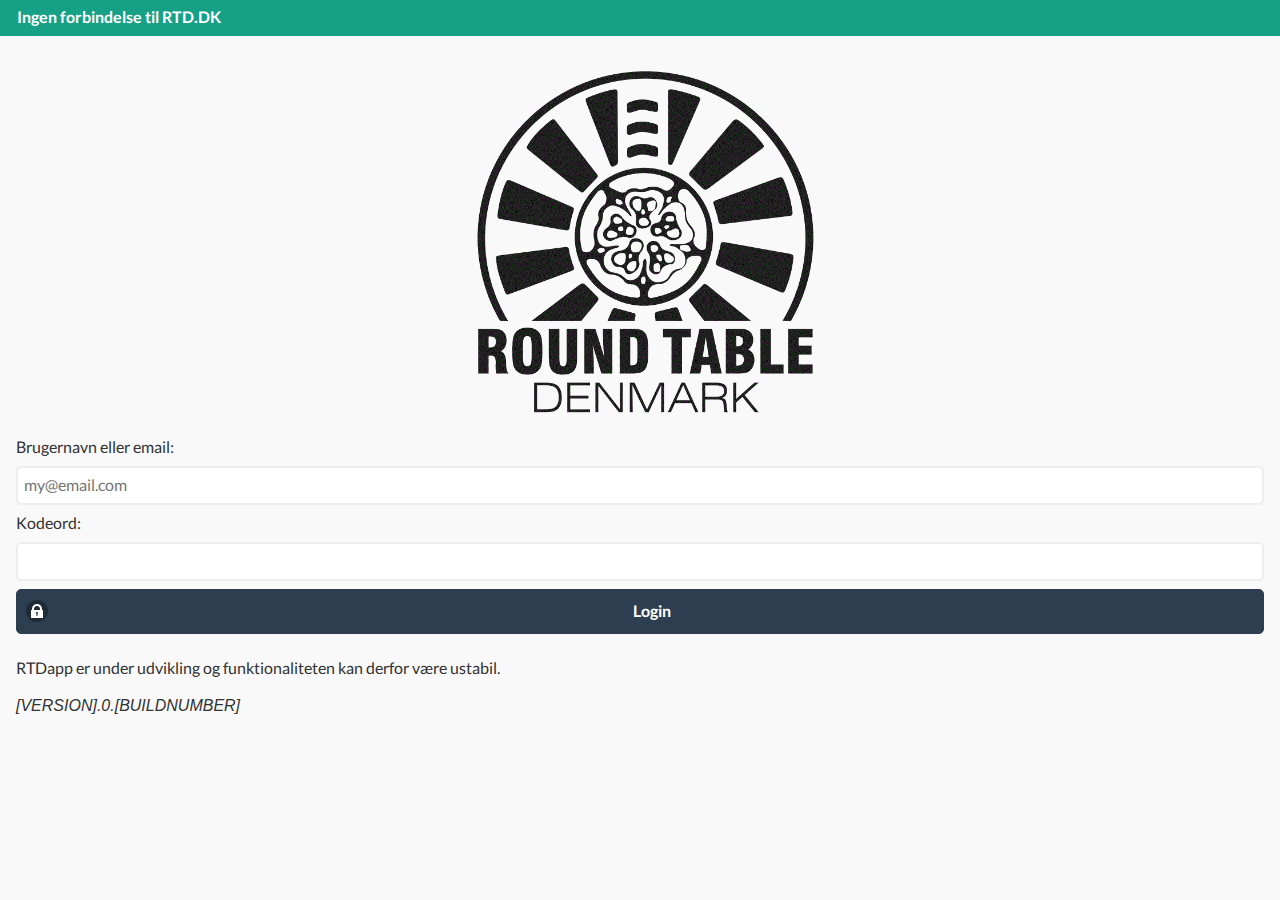
==== index.template.html @ 6c41eb3f "rtd app init" ====
﻿<!DOCTYPE html>
<html>
<head>
<meta name="viewport" content="initial-scale=1.0, maximum-scale=1.0" />

<script type="text/javascript" src="phonegap.js"></script>
 
<script type="text/javascript" src="scripts/jquery.min.js"></script>
<script type="text/javascript" src="scripts/jquery-ui.min.js"></script>
<script type="text/javascript" src="scripts/md5.js"></script>
<script type="text/javascript" src="scripts/jquery.mobile-1.4.5.min.js"></script>
<script type="text/javascript" src="scripts/jquery.soap.js"></script>
<link type="text/css" rel="stylesheet" href="css/flatui/jquery.mobile.flatui.css" />
<link type="text/css" rel="stylesheet" href="css/rtd.css" />
</head>
<body>
  
<title>Round Table Denmark</title>
  
<div data-role="page" id="login-page">
	<div data-role="content" id="login-page-content">
		<div align="center"><img src="img/icon-rtd.gif"  class="logo"  /></div>
		<fieldset>
			<form onsubmit="do_login();return false;">
			<label for="login-username">Brugernavn eller email:</label>
			<input type="text" name="login-username" id="login-username" value="" placeholder="my@email.com" required  />
			<label for="login-password">Kodeord:</label>
			<input required type="password" name="login-password" id="login-password" value="" />
			<button type=submit data-icon="lock">Login</button>
		</fieldset>
		<p>RTDapp er under udvikling og funktionaliteten kan derfor være ustabil.</p>
		<i>[VERSION].0.[BUILDNUMBER]</i>
		</form>
	</div>
</div>
  
<div data-role="page" id="front-page">
	<div data-role="header" data-position="fixed">
		<a href="#" onclick="do_logoff()"  data-icon="delete">Log af</a>
		<h1>RTDapp</h1>
<!--		<a href="#console-output-page" data-icon="gear">Debug</a> -->
	</div>
	<div data-role="content" id="front-page-content">
		<div class="ui-grid-b" >
			<div class="ui-block-a"><a href="#" onclick="show_my_club()" data-theme="b" data-role="button"><img src="img/icon-club.png" width="100%" /><br>Klub</a></div>
			<div class="ui-block-b"><a href="#" onclick="show_search()" data-theme="b" data-role="button"><img src="img/icon-search.png" width="100%" /><br>Søg</a></div>
			<div class="ui-block-c"><a href="#" onclick="show_news()" data-theme="b" data-role="button"><img src="img/icon-news.png" width="100%" /><br>Aktuelt</a></div>
		</div>	
		<div class="ui-grid-b" >
			<div class="ui-block-a"><a href="#" onclick="show_mail()" data-theme="b" data-role="button"><img src="img/icon-msg.png" width="100%" /><br>Besked</a></div>
			<div class="ui-block-b"><a href="#" onclick="show_gps_page()" data-theme="b" data-role="button"><img src="img/icon-explore.png" width="100%" /><br>Radar</a></div>
			<div class="ui-block-b"><a href="#" onclick="show_favorites_page()" data-theme="b" data-role="button"><img src="img/icon-fav.png" width="100%" /><br>Favorit</a></div>
		</div>	
	</div>
</div>



<div data-role="page" id="console-output-page">
	<div data-role="header" data-position="fixed">
		<a  href="#front-page" data-icon="delete">Luk</a>
		<h1>Debug</h1>
	</div>
	<div data-role="content" id="console-output">
	</div>
</div>


<div data-role="page" id="favorites-page">
	<div data-role="header" data-position="fixed">
		<a  href="#" onclick="show_frontpage()" data-icon="delete">Luk</a>
		<h1 id="search-header">Favorit</h1>
		<a href=# onclick="do_empty_favorites()" data-icon="refresh">Nulstil</a>
	</div>
	<div data-role="content" id="favorites-page-content">
		<ul id="favorites-list" data-theme="d" data-role="listview" data-filter="false" data-inset="false"></ul>
	</div>
</div>


<div data-role="page" id="search-page">
	<div data-role="header" data-position="fixed">
		<a  href="#" onclick="show_frontpage()" data-icon="delete">Luk</a>
		<h1 id="search-header">Søgning</h1>
	</div>
	<div data-role="content" id="search-page-content">
		<form onsubmit="do_search(); return false;">
		<input type=search required id=search-page-term name=search-page-term placeholder="Søgeord ...">
		</form>
	</div>
</div>

<div data-role="page" id="mail-page">
	<div data-role="header" data-position="fixed">
		<a  href="#" onclick="show_frontpage()" data-icon="delete">Luk</a>
		<h1>Ulæste</h1>
		<a  href="#" onclick="show_mail()" data-icon="refresh">Opdater</a>
	</div>
	<div data-role="content" id="show-mail-content">
		<ul id="mail-list" data-theme="d" data-role="listview" data-filter="true" data-inset="false"></ul>
	</div>
	<div data-role="footer" data-position="fixed" class="ui-bar"> 
		<a  href="#mail-page-read" data-transition="slide" data-icon="arrow-r">Arkiv</a>
	</div>
</div>

<div data-role="page" id="mail-page-read">
	<div data-role="header" data-position="fixed">
		<h1>Læste</h1>
	</div>
	<div data-role="content">
		<ul id="mail-list-read" data-theme="d" data-role="listview" data-filter="true" data-inset="false"></ul>
	</div>
	<div data-role="footer" data-position="fixed" class="ui-bar"> 
		<a  href="#mail-page" data-transition="slide" data-direction="reverse" data-icon="arrow-l">Ulæste</a>
	</div>
</div>


<div data-role="page" id="reply-mail-page">
	<div data-role="header" data-position="fixed">
		<a  href="#"data-rel="back" data-icon="back">Fortryd</a>
		<h1>Besked</h1>
	</div>
	<div data-role="content" id="single-mail-content">
		<ul id="reply-mail-receiver" data-theme="d" data-role="listview" data-filter="false" data-inset="false"></ul>
		<h1 id="reply-mail-title"></h1>
		<input type=hidden id="reply-mail-receiver-uid" value=0 />
		<textarea id="reply-mail-content" placeholder="Indtast besked ..."></textarea>
	</div>
	<div data-role="footer" data-position="fixed">
		<a href=# data-role=button onclick=do_send_reply('#reply-mail-title','#reply-mail-content','#reply-mail-receiver-uid') data-icon=comment>Afsend</a>
	</div>
	</form>
</div>

<div data-role="page" id="single-mail-page">
	<div data-role="header" data-position="fixed">
		<a  href="#" data-rel="back" data-icon="delete">Luk</a>
		<h1>Besked</h1>
	</div>
	<div data-role="content" id="single-mail-content">
		<ul id="single-mail-sender" data-theme="d" data-role="listview" data-filter="false" data-inset="false"></ul>
		<h1 id="single-mail-title"></h1>
		<p id="single-mail-date"></p>
		<div id="single-mail-body"></div>
		<a href=# data-role="button" data-icon="action" id="single-mail-attachment"></a>
		<input type=hidden id="single-mail-index" value=0 />
	</div>
	<div data-role="footer" data-position="fixed">
		<a href=# data-role=button onclick=show_reply() data-icon=comment>Besvar</a>
	</div>
</div>


<div data-role="page" id="gps-page">
	<div data-role="header" data-position="fixed">
		<a  href="#" onclick="show_frontpage()" data-icon="delete">Luk</a>
		<h1 id="search-header">Online</h1>
		<a  href="#" onclick="show_gps_page()" data-icon="refresh">Opdater</a>
	</div>
	<div data-role="content" id="gps-page-content">
		<ul id="gps-page-online-list" data-theme="d" data-role="listview" data-filter="false" data-inset="false"></ul>
	</div>
	<div data-role="footer" data-position="fixed" class="ui-bar"> 
		<a  href="#gps-page-work" data-transition="slide" data-icon="arrow-r">Arbejde</a>
	</div>
</div>

<div data-role="page" id="gps-page-work">
	<div data-role="header" data-position="fixed">
		<a  href="#" onclick="show_frontpage()" data-icon="delete">Luk</a>
		<h1>Arbejde</h1>
		<a  href="#" onclick="show_gps_page()" data-icon="refresh">Opdater</a>
	</div>
	<div data-role="content">
		<ul id="gps-page-work-list" data-theme="d" data-role="listview" data-filter="false" data-inset="false"></ul>
	</div>
	<div data-role="footer" data-position="fixed" class="ui-bar"> 
		<a  href="#gps-page" data-transition="slide" data-direction="reverse" data-icon="arrow-l">Online</a>
		<a  href="#gps-page-home" data-transition="slide" data-icon="arrow-r">Bopæl</a>
	</div>
</div>

<div data-role="page" id="gps-page-home">
	<div data-role="header" data-position="fixed">
		<a  href="#" onclick="show_frontpage()" data-icon="delete">Luk</a>
		<h1>Bopæl</h1>
		<a  href="#" onclick="show_gps_page()" data-icon="refresh">Opdater</a>
	</div>
	<div data-role="content">
		<ul id="gps-page-home-list" data-theme="d" data-role="listview" data-filter="false" data-inset="false"></ul>
	</div>
	<div data-role="footer" data-position="fixed" class="ui-bar"> 
		<a  href="#gps-page-work" data-transition="slide" data-direction="reverse" data-icon="arrow-l">Arbejde</a>
		<a  href="#gps-page-meetings" data-transition="slide"  data-icon="arrow-r">Møder</a>
	</div>
</div>

<div data-role="page" id="gps-page-meetings">
	<div data-role="header" data-position="fixed">
		<a  href="#" onclick="show_frontpage()" data-icon="delete">Luk</a>
		<h1>Møder</h1>
		<a  href="#" onclick="show_gps_page()" data-icon="refresh">Opdater</a>
	</div>
	<div data-role="content">
		<ul id="gps-page-meeting-list" data-theme="d" data-role="listview" data-filter="false" data-inset="false"></ul>
	</div>
	<div data-role="footer" data-position="fixed" class="ui-bar"> 
		<a  href="#gps-page-home" data-transition="slide" data-direction="reverse" data-icon="arrow-l">Bopæl</a>
	</div>
</div>





<div data-role="page" id="search-page-members">
	<div data-role="header" data-position="fixed">
		<a  href="#" onclick="show_frontpage()" data-icon="delete">Luk</a>
		<h1 id="search-header">Søgning</h1>
	</div>
	<div data-role="content" id="search-page-content">
		<h2>Medlemmer (<span id=search-page-list-members-count>0</span>)</h2>
		<ul id="search-page-list-members" data-theme="d" data-role="listview" data-filter="true" data-inset="false"></ul>
	</div>
	<div data-role="footer" data-position="fixed" class="ui-bar"> 
		<a  href="#search-page" data-transition="slide" data-direction="reverse" data-icon="arrow-l">Søg igen</a>
		<a  href="#search-page-meetings" data-transition="slide" data-icon="arrow-r">Møder</a>
	</div>
</div>

<div data-role="page" id="search-page-meetings">
	<div data-role="header" data-position="fixed">
		<a  href="#" onclick="show_frontpage()" data-icon="delete">Luk</a>
		<h1 id="search-header">Søgning</h1>
	</div>
	<div data-role="content" id="search-page-content">
		<h2>Møder (<span id=search-page-list-meetings-count>0</span>)</h2>
		<ul id="search-page-list-meetings" data-theme="d" data-role="listview" data-filter="true" data-inset="false"></ul>
	</div>
	<div data-role="footer" data-position="fixed" class="ui-bar"> 
		<a  href="#search-page-members" data-transition="slide" data-direction="reverse" data-icon="arrow-l">Medlemmer</a>
		<a  href="#search-page-clubs" data-transition="slide" data-icon="arrow-r">Klubber</a>
	</div>
</div>

<div data-role="page" id="search-page-clubs">
	<div data-role="header" data-position="fixed">
		<a  href="#" onclick="show_frontpage()" data-icon="delete">Luk</a>
		<h1 id="search-header">Søgning</h1>
	</div>
	<div data-role="content" id="search-page-content">
		<h2>Klubber (<span id=search-page-list-clubs-count>0</span>)</h2>
		<ul id="search-page-list-clubs" data-theme="d" data-role="listview" data-filter="true" data-inset="false"></ul>
	</div>
	<div data-role="footer" data-position="fixed" class="ui-bar"> 
		<a  href="#search-page-meetings" data-transition="slide" data-direction="reverse" data-icon="arrow-l">Møder</a>
	</div>
</div>

<div data-role="page" id="meeting-description-page">
	<div data-role="header" data-position="fixed">
		<h1>Møde</h1>
	</div>
	<div data-role="content">
		<div id="meeting-page-description"></div>
		<h2>Pligter</h2>
		<ul id="meeting-page-duties" data-theme="d" data-role="listview" data-filter="false" data-inset="false"></ul>
	</div>
	<div data-role="footer" data-position="fixed" class="ui-bar"> 
		<a  href="#meeting-page" data-transition="slide" data-direction="reverse" data-icon="arrow-l">Deltagere</a>
		<a  href="#meeting-minutes-page" data-transition="slide" data-icon="arrow-r">Referat</a>
	</div>
</div>

<div data-role="page" id="meeting-minutes-page">
	<div data-role="header" data-position="fixed">
		<h1>Møde</h1>
	</div>
	<div data-role="content">
		<h2>Referat</h2>
		<div id="meeting-minutes-content"></div>
		<h2>3 minutter</h2>
		<div id="meeting-3min-content"></div>
		<h2>Breve</h2>
		<div id="meeting-letters-content"></div>
	</div>
	<div data-role="footer" data-position="fixed" class="ui-bar"> 
		<a  href="#meeting-description-page" data-transition="slide" data-direction="reverse" data-icon="arrow-l">Invitation</a>
	</div>
</div>

<div data-role="page" id="meeting-page">
	<div data-role="header" data-position="fixed">
		<a  onclick="show_frontpage()" data-icon="delete">Luk</a>
		<h1>Møde</h1>
		<a onclick="do_add_to_calendar()" data-icon="action">Gem</a>
	</div>
	<div data-role="content" id="meeting-page-content">
		<h1 id="meeting-page-title"></h1>
		<p id="meeting-page-location"></p>
		<p>Mødetid: <span id=meeting-page-start></span> - <span id=meeting-page-end></span></p>
		<p>Afstand til mødet: <span id=meeting-page-distance></span></p>
		
		
		<form onsubmit="do_decline_meeting(); return false;" data-theme=b id="meeting-page-decline">
				<h2>Foretag afbud</h2>
				<input type=hidden name=meeting-page-decline-cid id=meeting-page-decline-cid value=0>
				<input type=hidden name=meeting-page-decline-mid id=meeting-page-decline-mid value=0>
				<input type=text name=meeting-page-decline-comment required id=meeting-page-decline-comment placeholder="Kommentar"/>
				<input type=submit data-theme=a value="Gem afbud">
		</form>

		<form onsubmit="do_accept_meeting(); return false" data-theme=b id="meeting-page-accept">
				<h2>Tilmeld møde</h2>
				<input type=hidden name=meeting-page-accept-cid id=meeting-page-accept-cid value=0>
				<input type=hidden name=meeting-page-accept-mid id=meeting-page-accept-mid value=0>
				<input type=text name=meeting-page-accept-comment id=meeting-page-accept-comment placeholder="Kommentar"/>
				<input type=submit data-theme=a value="Gem tilmelding">
		</form>
		<h2>Deltagere</h2>
		<ul data-role="listview" data-theme="d" id="meeting-page-participants"></ul>
	</div>
	<div data-role="footer" data-position="fixed" class="ui-bar"> 
		<a  href="#meeting-description-page" data-transition="slide" data-icon="arrow-r">Invitation</a>
	</div>
</div>

<div data-role="page" id="user-page">
	<div data-role="header" data-position="fixed">
		<a  onclick="history.go(-1)" data-icon="delete">Luk</a>
		<h1>Medlem</h1>
		<a onclick="do_add_to_contacts()" data-icon="action">Gem</a>
	</div>
	<div data-role="content" id="user-page-content">
		<ul data-role="listview" data-theme="d" id="user-page-contact"></ul>
		<h1 id=user-page-name></h1>
		<div class="ui-grid-a">
			<div class="ui-block-a">
				<p id=user-page-job></p>
				<h2>Privat</h2>
				<p id=user-page-adr></p>
				<h2>Arbejde</h2>
				<p id=user-page-adr-company></p>
			</div>
			<div class="ui-block-b">
				<img src="" id=user-page-pic width=100% />
			</div>
		</div>
		<div class="ui-grid-b">
			<div class="ui-block-a">
				<h2>Født</h2>
				<p id=user-page-birth></p>
			</div>
			<div class="ui-block-b">
				<h2>Charter</h2>
				<p id=user-page-charter></p>
			</div>
			<div class="ui-block-c">
				<h2>Exit</h2>
				<p id=user-page-exit></p>
			</div>
		</div>
		
		<div id=user-page-profile></div>
		
		<div id=user-page-company-profile></div>

	</div>
	<div data-role="footer" data-position="fixed" class="ui-bar"> 
		<a  data-icon="star" onclick=do_add_favorite_current_user();>Favorit</a>
	</div>
</div>


<div data-role="page" id="club-members-page">
	<div data-role="header" data-position="fixed">
		<a  href="#" onclick="close_club_page();" data-icon="delete">Luk</a>
		<h1 id="club-members-page-header"></h1>
		<a  href="#" onclick="do_send_message_to_club();" id="club-page-message-to-club" data-icon="comment">Besked</a>
	</div>
	<div data-role="content" id="club-page-members-content">
		<img src="" width="100%" id="club-members-page-logo" />
		<div id="club-members-listing">
			<h2>Medlemmer</h2>
			<ul data-role="listview" data-theme="d" id="club-members-list"></ul>
		</div>
	</div>
	<div data-role="footer" data-position="fixed" class="ui-bar"> 
		<a  href="#club-page" data-transition="slide" data-direction="reverse" data-icon="arrow-l">Møder</a>
	</div>
</div> 


<div data-role="page" id="news-page">
	<div data-role="header" data-position="fixed">
		<a  href="#front-page" data-icon="delete">Luk</a>
		<h1>Aktuelt</h1>
	</div>
	<div  data-role="content" id="news-page-content">
		<h1>Område</h1>
		<select onchange="show_district(this.value);" data-theme="d">
			<option value="0">Hele landet</option>
			<option value="14">Distrikt 1 - Nordjylland</option>
			<option value="15">Distrikt 2 - Vestjylland</option>
			<option value="16">Distrikt 3 - Østjylland</option>
			<option value="17">Distrikt 4 - Syd- og Sønderjylland</option>
			<option value="18">Distrikt 5 - Trekantsområdet og Fyn</option>
			<option value="19">Distrikt 6 - Nordsjælland</option>
			<option value="20">Distrikt 7 - Sydsjælland og Lolland-Falster</option>
			<option value="21">Distrikt 8 - København, Bornholm og Grønland</option>
		</select>

		<h1>Møder</h1>
		<div data-role="collapsible-set" data-theme="d" data-inset=false id="news-page-meeting-list" data-content-theme="d"></div>
		
		<h1>Referater</h1>
		<div data-role="collapsible-set" data-theme="d" data-inset=false id="news-page-minutes-list" data-content-theme="d"></div>
		
	</div>
</div>


<div data-role="page" id="club-page">
	<div data-role="header" data-position="fixed"> 
		<a  href="#" onclick="close_club_page();" data-icon="delete">Luk</a>
		<h1 id="club-page-header"></h1>
		<a  href="#" onclick="do_send_message_to_club();" id="club-page-message-to-club" data-icon="comment">Besked</a>
	</div>
	<div  data-role="content" id="club-page-meetings-content">
		<img src="" width="100%" id="club-page-logo" />
		<div id="club-page-meetings">
			<h2>Møder</h2>
			<ul data-role="listview" data-theme="d" data-inset=false id="club-page-meetings-list"></ul>
		</div>
	</div>
	<div data-role="footer" data-position="fixed" class="ui-bar"> 
		<a  href="#club-members-page" data-transition="slide" data-icon="arrow-r">Medlemmer</a>
	</div>
</div>

<div data-role="page" id="information-page">
	<div data-role="header" data-position="fixed">
		<a data-rel="back"  data-icon="delete">Luk</a>
		<h1>Information</h1>
	</div>
	<div data-role="content" id="1information-page-content"></div>
</div>
</body> 
</html>

<script type="text/javascript" src="swipemanager.js"></script>
<script type="text/javascript" src="geolocation.js"></script>


<script type="text/javascript" src="rtd_is.js"></script>
<script type="text/javascript" src="rtd_do.js"></script>
<script type="text/javascript" src="rtd_show.js"></script>
<script type="text/javascript" src="rtd_terms.js"></script>
<script type="text/javascript" src="rtd.js"></script>

</html>
---- css/rtd.css ----
﻿img.logo { width: 33%; }

#front-page
 {
	background-image: url("../img/background.png");
	background-color: white;
 }
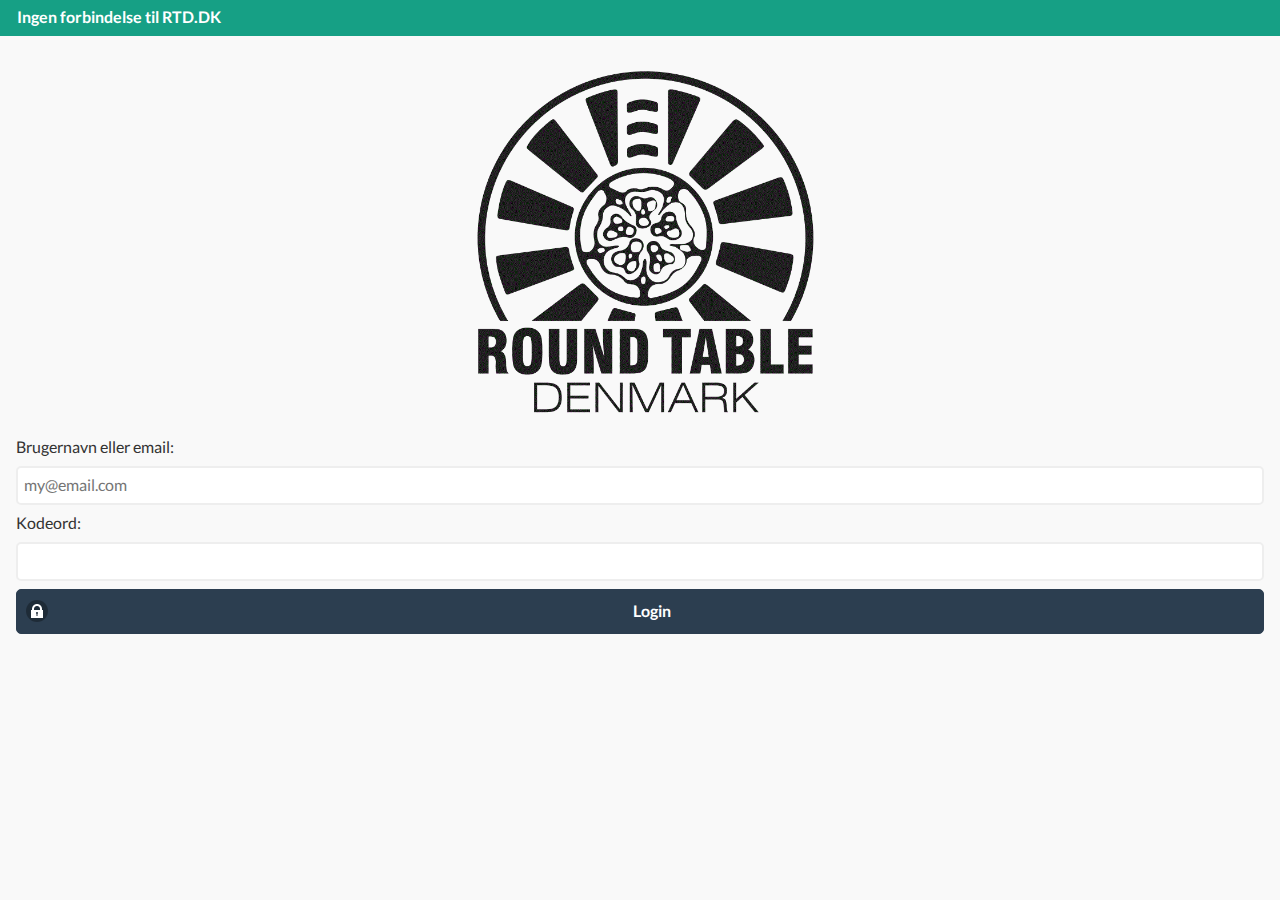
==== commit 4bdcce2d: "Preparing for public release" ====
--- a/index.template.html
+++ b/index.template.html
@@ -1,17 +1,40 @@
 ﻿<!DOCTYPE html>
 <html>
 <head>
-<meta name="viewport" content="initial-scale=1.0, maximum-scale=1.0" />
-
+<meta name="viewport" id="viewport"
+  content="width=device-width, height=device-height, initial-scale=1.0, maximum-scale=1.0,user-scalable=no" />
+
+ 
+ <!--- core scripts --->
 <script type="text/javascript" src="phonegap.js"></script>
- 
-<script type="text/javascript" src="scripts/jquery.min.js"></script>
-<script type="text/javascript" src="scripts/jquery-ui.min.js"></script>
-<script type="text/javascript" src="scripts/md5.js"></script>
-<script type="text/javascript" src="scripts/jquery.mobile-1.4.5.min.js"></script>
-<script type="text/javascript" src="scripts/jquery.soap.js"></script>
+<script type="text/javascript" src="jquery.min.js"></script>
+<script type="text/javascript" src="jquery-ui.min.js"></script>
+<script type="text/javascript" src="md5.js"></script>
+<script type="text/javascript" src="jquery.mobile-1.4.5.min.js"></script>
+<script type="text/javascript" src="jquery.soap.js"></script>
+
+<script type="text/javascript" src="https://maps.googleapis.com/maps/api/js"></script>
+
+
+<!--- database handler --->
+<script type="text/javascript" src="db.js"></script>
+
+
+<!--- style sheet theme --->
 <link type="text/css" rel="stylesheet" href="css/flatui/jquery.mobile.flatui.css" />
 <link type="text/css" rel="stylesheet" href="css/rtd.css" />
+
+
+<style>
+html, body {
+    height : 100%;
+}
+
+#map-page {
+    height : 100%;
+}
+</style>
+
 </head>
 <body>
   
@@ -28,40 +51,177 @@
 			<input required type="password" name="login-password" id="login-password" value="" />
 			<button type=submit data-icon="lock">Login</button>
 		</fieldset>
-		<p>RTDapp er under udvikling og funktionaliteten kan derfor være ustabil.</p>
-		<i>[VERSION].0.[BUILDNUMBER]</i>
 		</form>
 	</div>
 </div>
+
+<div data-role="page" id="front-page">
+	<div data-role="header" data-position="fixed">
+		<form onsubmit="return show_search_from_front_query();">
+			<input type=search placeholder="Hvad søger du?" id="front_search_input">
+		</form>
+	</div>
+	<div data-role="content">
+			
+		<ul id="front-event-list" data-theme="d" data-role="listview" data-filter="false" data-inset="false"><li>Henter data</li></ul>
+		<ul id="front-feed-list" data-theme="d" data-role="listview" data-filter="false" data-inset="false"></ul>
+	</div>
+	<div data-role="footer" data-position="fixed" class="ui-bar"> 
+		<a  href="#"  onclick="show_page('#menu-page')" data-icon="bars">Menu</a>
+	</div>
+</div>
+
+
   
-<div data-role="page" id="front-page">
-	<div data-role="header" data-position="fixed">
-		<a href="#" onclick="do_logoff()"  data-icon="delete">Log af</a>
-		<h1>RTDapp</h1>
-<!--		<a href="#console-output-page" data-icon="gear">Debug</a> -->
+<div data-role="page" id="menu-page">
+	<div data-role="header" data-position="fixed">
+		<div data-role="navbar" data-mini="true">
+			<ul>
+				<li><a  href="#" onclick="show_frontpage()" data-icon="delete">Luk</a></li>
+				<li><a  href="#settings-page" data-icon="gear">Indstil</a></li>
+				<li><a  href="#" onclick="do_logoff()" data-icon="delete">Log af</a></li>
+			</ul>
+		</div>
 	</div>
 	<div data-role="content" id="front-page-content">
 		<div class="ui-grid-b" >
 			<div class="ui-block-a"><a href="#" onclick="show_my_club()" data-theme="b" data-role="button"><img src="img/icon-club.png" width="100%" /><br>Klub</a></div>
 			<div class="ui-block-b"><a href="#" onclick="show_search()" data-theme="b" data-role="button"><img src="img/icon-search.png" width="100%" /><br>Søg</a></div>
-			<div class="ui-block-c"><a href="#" onclick="show_news()" data-theme="b" data-role="button"><img src="img/icon-news.png" width="100%" /><br>Aktuelt</a></div>
+			<div class="ui-block-c"><a href="#" onclick="show_news()" data-theme="b" data-role="button"><img src="img/icon-news.png" width="100%" /><br>Nu</a></div>
 		</div>	
 		<div class="ui-grid-b" >
-			<div class="ui-block-a"><a href="#" onclick="show_mail()" data-theme="b" data-role="button"><img src="img/icon-msg.png" width="100%" /><br>Besked</a></div>
+			<div class="ui-block-a"><a href="#" onclick="show_mail()" data-theme="b" data-role="button"><img src="img/icon-msg.png" width="100%" /><br>Mail</a></div>
 			<div class="ui-block-b"><a href="#" onclick="show_gps_page()" data-theme="b" data-role="button"><img src="img/icon-explore.png" width="100%" /><br>Radar</a></div>
-			<div class="ui-block-b"><a href="#" onclick="show_favorites_page()" data-theme="b" data-role="button"><img src="img/icon-fav.png" width="100%" /><br>Favorit</a></div>
+			<div class="ui-block-c"><a href="#" onclick="show_favorites_page()" data-theme="b" data-role="button"><img src="img/icon-fav.png" width="100%" /><br>Favorit</a></div>
 		</div>	
-	</div>
-</div>
-
-
-
-<div data-role="page" id="console-output-page">
+		<div class="ui-grid-b" >
+			<div class="ui-block-a"><a href="#"  onclick="show_club(442);" data-theme="b" data-role="button"><img src="img/icon-international.png" width="100%" /><br>RTI</a></div>
+			<div class="ui-block-b"><a href="#"  onclick="show_reports_page()" data-theme="b" data-role="button"><img src="img/icon-reports.png" width="100%" /><br>Data</a></div>
+			<div class="ui-block-c"><a href="#social-page"  data-theme="b" data-role="button"><img src="img/icon-social.png" width="100%" /><br>Social</a></div>
+
+		</div>	
+	</div>
+</div>
+
+
+<div data-role="page" id="map-page" style="height: 100%">
 	<div data-role="header" data-position="fixed">
 		<a  href="#front-page" data-icon="delete">Luk</a>
-		<h1>Debug</h1>
-	</div>
-	<div data-role="content" id="console-output">
+		<h1>Kort</h1>
+	</div>
+	<div data-role="content" id="google_map"  style="height: 100%">
+	</div>
+</div>
+
+
+<div data-role="page" id="social-page">
+	<div data-role="header" data-position="fixed">
+		<a  href="#front-page" data-icon="delete">Luk</a>
+		<h1>Social</h1>
+	</div>
+	<div data-role="content">
+		<div class="ui-grid-b" >
+			<div class="ui-block-a"><a href="#" onclick="do_open_social('facebook_open')" data-theme="b" data-role="button"><img src="img/icon-facebook.png" width="100%" /><br>Åben</a></div>
+			<div class="ui-block-b"><a href="#" onclick="do_open_social('facebook_closed')" data-theme="b" data-role="button"><img src="img/icon-facebook.png" width="100%" /><br>Privat</a></div>
+			<div class="ui-block-c"><a href="#" onclick="do_open_social('linkedin')" data-theme="b" data-role="button"><img src="img/icon-linkedin.png" width="100%" /><br>Privat</a></div>
+		</div>	
+	
+	</div>
+</div>
+
+
+<style>
+th,tr:nth-child(even) {
+    background: #e9e9e9;
+}</style>
+
+<div data-role="page" id="reports-page">
+	<div data-role="header" data-position="fixed">
+		<a  href="#front-page" data-icon="delete">Luk</a>
+		<h1>Data</h1>
+	</div>
+	<div data-role="content">
+		<select onchange="show_reports_for_district(this.value);" data-theme="d">
+			<option value="-1,">Vælg</option>
+			<option value="14,Distrikt 1">Distrikt 1 - Nordjylland</option>
+			<option value="15,Distrikt 2">Distrikt 2 - Vestjylland</option>
+			<option value="16,Distrikt 3">Distrikt 3 - Østjylland</option>
+			<option value="17,Distrikt 4">Distrikt 4 - Syd- og Sønderjylland</option>
+			<option value="18,Distrikt 5">Distrikt 5 - Trekantsområdet og Fyn</option>
+			<option value="19,Distrikt 6">Distrikt 6 - Nordsjælland</option>
+			<option value="20,Distrikt 7">Distrikt 7 - Sydsjælland og Lolland-Falster</option>
+			<option value="21,Distrikt 8">Distrikt 8 - København, Bornholm og Grønland</option>
+		</select>
+		<div id="reports-page-toggle" style="display:none">
+			<h1>Exitlister</h1>
+			<center>
+				<table data-role="table" class="ui-shadow ui-responsive" id="reports-page-table" width="100%">
+					<thead id="reports-page-table-header">
+					</thead>
+					<tbody id="reports-page-content">
+					</tbody>
+				</table>
+			</center>
+			<h1>Klubjubilæum</h1>
+			<center>
+				<table data-role="table" class="ui-shadow ui-responsive" id="reports-page-club-table" width="100%">
+					<thead id="reports-page-club-table-header">
+						<tr>
+							<th>Jubilæum</th>
+							<th>Klub</th>
+							<th>Charter klub</th>
+							<th>Distrikt</th>
+							<th>Dato</th>
+						</tr>
+					</thead>
+					<tbody id="reports-page-club-content">
+					</tbody>
+				</table>
+			</center>
+			<h1>Medlemsjubilæum</h1>
+			<center>
+				<table data-role="table" class="ui-shadow ui-responsive" id="reports-page-member-table" width="100%">
+					<thead id="reports-page-member-table-header">
+						<tr>
+							<th>Jubilæum</th>
+							<th>Medlem</th>
+							<th>Klub</th>
+							<th>Dato</th>
+						</tr>
+					</thead>
+					<tbody id="reports-page-member-content">
+					</tbody>
+				</table>
+			</center>
+			</div>
+		</div>
+	</div>
+</div>
+
+
+
+<div data-role="page" id="settings-page">
+	<div data-role="header" data-position="fixed">
+		<a  href="#front-page" data-icon="delete">Luk</a>
+		<h1>Indstil</h1>
+	</div>
+	<div data-role="content">
+		<ul data-role="listview" data-inset="true">
+			<li data-role="fieldcontain">
+				<label for=settings-update-data>Offline data</label>
+				<button id=settings-update-data onclick="do_update_offline_data();">Opdater</button>
+			</li>
+			<li data-role=fieldcontain>
+				<label for=setting-bug>Fejl og forslag</label>
+				<button id=setting-bug onclick="do_open_weblink('http://goo.gl/forms/k9oLc3uyjn')">Indsend</button>
+			</li>
+		</ul>
+		
+		
+		
+		
+		
+		<i>[VERSION][BUILDNUMBER]</i>
 	</div>
 </div>
 
@@ -86,114 +246,146 @@
 	<div data-role="content" id="search-page-content">
 		<form onsubmit="do_search(); return false;">
 		<input type=search required id=search-page-term name=search-page-term placeholder="Søgeord ...">
+		<select id="search-page-category">
+			<option value="user">Medlemmer</option>
+			<option value="club">Klubber</option>
+			<option value="meeting">Møder</option>
+		</select>
+		<input type=submit value="Søg" data-icon="search">
 		</form>
 	</div>
 </div>
 
 <div data-role="page" id="mail-page">
 	<div data-role="header" data-position="fixed">
-		<a  href="#" onclick="show_frontpage()" data-icon="delete">Luk</a>
-		<h1>Ulæste</h1>
-		<a  href="#" onclick="show_mail()" data-icon="refresh">Opdater</a>
+		
+		<h1>Indbakke</h1>
+		
+		<div data-role="navbar" data-mini="true">
+			<ul>
+					<li><a  href="#" onclick="show_frontpage()" data-icon="delete">Luk</a></li>
+					<li><a  href="#" onclick="show_mail()" data-icon="refresh">Opdater</a></li>
+					<li><a  href="#mail-page-read" data-transition="slide" data-icon="mail">Mailarkiv</a></li>
+			</ul>
+		</div>
 	</div>
 	<div data-role="content" id="show-mail-content">
 		<ul id="mail-list" data-theme="d" data-role="listview" data-filter="true" data-inset="false"></ul>
 	</div>
-	<div data-role="footer" data-position="fixed" class="ui-bar"> 
-		<a  href="#mail-page-read" data-transition="slide" data-icon="arrow-r">Arkiv</a>
-	</div>
 </div>
 
 <div data-role="page" id="mail-page-read">
 	<div data-role="header" data-position="fixed">
-		<h1>Læste</h1>
+		<h1>Mailarkiv</h1>
+		<div data-role="navbar" data-mini="true">
+			<ul>
+					<li><a  href="#" onclick="show_frontpage()" data-icon="delete">Luk</a></li>
+					<li><a  href="#" onclick="show_mail()" data-icon="mail">Indbakke</a></li>
+		</div>
 	</div>
 	<div data-role="content">
 		<ul id="mail-list-read" data-theme="d" data-role="listview" data-filter="true" data-inset="false"></ul>
 	</div>
-	<div data-role="footer" data-position="fixed" class="ui-bar"> 
-		<a  href="#mail-page" data-transition="slide" data-direction="reverse" data-icon="arrow-l">Ulæste</a>
-	</div>
 </div>
 
 
 <div data-role="page" id="reply-mail-page">
 	<div data-role="header" data-position="fixed">
-		<a  href="#"data-rel="back" data-icon="back">Fortryd</a>
-		<h1>Besked</h1>
+		<h1 id="reply-mail-title"></h1>
+		<div data-role="navbar" data-mini="true">
+			<ul>
+					<li><a  href="#" data-rel="back" data-icon="back">Fortryd</a></li>
+					<li><a href=# data-role=button onclick=do_send_reply('#reply-mail-title','#reply-mail-content','#reply-mail-receiver-uid') data-icon=comment>Afsend</a></li>
+			</ul>
+		</div>
 	</div>
 	<div data-role="content" id="single-mail-content">
-		<ul id="reply-mail-receiver" data-theme="d" data-role="listview" data-filter="false" data-inset="false"></ul>
-		<h1 id="reply-mail-title"></h1>
+		<div data-role="collapsible-set" data-inset="false">
+			<div data-role="collapsible" data-collapsed="false">		
+				<h3>Besked</h3>
+				<textarea id="reply-mail-content" placeholder="Indtast besked ..."></textarea>
+			</div>
+			<div data-role="collapsible" data-collapsed="true">		
+				<h3>Modtagere</h3>
+				<ul id="reply-mail-receiver" data-theme="d" data-role="listview" data-filter="false" data-inset="false"></ul>
+			</div>
+		</div>
 		<input type=hidden id="reply-mail-receiver-uid" value=0 />
-		<textarea id="reply-mail-content" placeholder="Indtast besked ..."></textarea>
-	</div>
-	<div data-role="footer" data-position="fixed">
-		<a href=# data-role=button onclick=do_send_reply('#reply-mail-title','#reply-mail-content','#reply-mail-receiver-uid') data-icon=comment>Afsend</a>
 	</div>
 	</form>
 </div>
 
 <div data-role="page" id="single-mail-page">
 	<div data-role="header" data-position="fixed">
-		<a  href="#" data-rel="back" data-icon="delete">Luk</a>
-		<h1>Besked</h1>
+		
+		<h1 id="single-mail-title"></h1>
+		<div data-role="navbar" data-mini="true">
+			<ul>
+					<li><a href="#mail-page" data-icon="delete">Luk</a></li>
+					<li><a href=# data-role=button onclick=show_reply() data-icon=comment>Besvar</a></li>
+			</ul>
+		</div>
+		<ul id="single-mail-sender" data-theme="d" data-role="listview" data-filter="false" data-inset="false"></ul>
 	</div>
 	<div data-role="content" id="single-mail-content">
-		<ul id="single-mail-sender" data-theme="d" data-role="listview" data-filter="false" data-inset="false"></ul>
-		<h1 id="single-mail-title"></h1>
-		<p id="single-mail-date"></p>
+		
+		<i><p id="single-mail-date"></p></i>
 		<div id="single-mail-body"></div>
 		<a href=# data-role="button" data-icon="action" id="single-mail-attachment"></a>
 		<input type=hidden id="single-mail-index" value=0 />
 	</div>
-	<div data-role="footer" data-position="fixed">
-		<a href=# data-role=button onclick=show_reply() data-icon=comment>Besvar</a>
-	</div>
 </div>
 
 
 <div data-role="page" id="gps-page">
 	<div data-role="header" data-position="fixed">
-		<a  href="#" onclick="show_frontpage()" data-icon="delete">Luk</a>
-		<h1 id="search-header">Online</h1>
-		<a  href="#" onclick="show_gps_page()" data-icon="refresh">Opdater</a>
+		<h1 id="search-header">Tæt på</h1>
+		<div data-role="navbar" data-mini="true">
+			<ul>
+				<li><a  href="#" onclick="show_frontpage()" data-icon="delete">Luk</a></li>
+				<li><a href="#map-page" data-icon=location>Kort</a></li>
+				<li><a  href="#" onclick="show_gps_page()" data-icon="refresh">Opdater</a></li>
+				<li><a  href="#gps-page-work" data-icon="clock">Arbejde</a></li>
+				<li><a  href="#gps-page-home" data-icon="home">Bopæl</a></li>
+			</ul>
+		</div>
 	</div>
 	<div data-role="content" id="gps-page-content">
 		<ul id="gps-page-online-list" data-theme="d" data-role="listview" data-filter="false" data-inset="false"></ul>
 	</div>
-	<div data-role="footer" data-position="fixed" class="ui-bar"> 
-		<a  href="#gps-page-work" data-transition="slide" data-icon="arrow-r">Arbejde</a>
-	</div>
 </div>
 
 <div data-role="page" id="gps-page-work">
 	<div data-role="header" data-position="fixed">
-		<a  href="#" onclick="show_frontpage()" data-icon="delete">Luk</a>
 		<h1>Arbejde</h1>
-		<a  href="#" onclick="show_gps_page()" data-icon="refresh">Opdater</a>
+		<div data-role="navbar" data-mini="true">
+			<ul>
+				<li><a  href="#" onclick="show_frontpage()" data-icon="delete">Luk</a></li>
+				<li><a  href="#" onclick="show_gps_page()" data-icon="refresh">Opdater</a></li>
+				<li><a  href="#gps-page" data-icon="location">Tæt på</a></li>
+				<li><a  href="#gps-page-home" data-icon="home">Bopæl</a></li>
+			</ul>
+		</div>
 	</div>
 	<div data-role="content">
 		<ul id="gps-page-work-list" data-theme="d" data-role="listview" data-filter="false" data-inset="false"></ul>
 	</div>
-	<div data-role="footer" data-position="fixed" class="ui-bar"> 
-		<a  href="#gps-page" data-transition="slide" data-direction="reverse" data-icon="arrow-l">Online</a>
-		<a  href="#gps-page-home" data-transition="slide" data-icon="arrow-r">Bopæl</a>
-	</div>
 </div>
 
 <div data-role="page" id="gps-page-home">
 	<div data-role="header" data-position="fixed">
-		<a  href="#" onclick="show_frontpage()" data-icon="delete">Luk</a>
 		<h1>Bopæl</h1>
-		<a  href="#" onclick="show_gps_page()" data-icon="refresh">Opdater</a>
+		<div data-role="navbar" data-mini="true">
+			<ul>
+				<li><a  href="#" onclick="show_frontpage()" data-icon="delete">Luk</a></li>
+				<li><a  href="#" onclick="show_gps_page()" data-icon="refresh">Opdater</a></li>
+				<li><a  href="#gps-page" data-icon="location">Tæt på</a></li>
+				<li><a  href="#gps-page-work" data-icon="clock">Arbejde</a></li>
+			</ul>
+		</div>
 	</div>
 	<div data-role="content">
 		<ul id="gps-page-home-list" data-theme="d" data-role="listview" data-filter="false" data-inset="false"></ul>
-	</div>
-	<div data-role="footer" data-position="fixed" class="ui-bar"> 
-		<a  href="#gps-page-work" data-transition="slide" data-direction="reverse" data-icon="arrow-l">Arbejde</a>
-		<a  href="#gps-page-meetings" data-transition="slide"  data-icon="arrow-r">Møder</a>
 	</div>
 </div>
 
@@ -218,118 +410,106 @@
 <div data-role="page" id="search-page-members">
 	<div data-role="header" data-position="fixed">
 		<a  href="#" onclick="show_frontpage()" data-icon="delete">Luk</a>
-		<h1 id="search-header">Søgning</h1>
+		<h1 id="search-header">Medlemmer (<span id=search-page-list-members-count>0</span>)</h1>
+		<a  href="#search-page" data-transition="slide" data-direction="reverse" data-icon="search">Søg igen</a>
 	</div>
 	<div data-role="content" id="search-page-content">
-		<h2>Medlemmer (<span id=search-page-list-members-count>0</span>)</h2>
-		<ul id="search-page-list-members" data-theme="d" data-role="listview" data-filter="true" data-inset="false"></ul>
-	</div>
-	<div data-role="footer" data-position="fixed" class="ui-bar"> 
+		<ul id="search-page-list-members" data-theme="d" data-role="listview" data-filter="false" data-inset="false"></ul>
+	</div>
+</div>
+
+<div data-role="page" id="search-page-meetings">
+	<div data-role="header" data-position="fixed">
+		<a  href="#" onclick="show_frontpage()" data-icon="delete">Luk</a>
+		<h1 id="search-header">Møder (<span id=search-page-list-meetings-count>0</span>)</h1>
 		<a  href="#search-page" data-transition="slide" data-direction="reverse" data-icon="arrow-l">Søg igen</a>
-		<a  href="#search-page-meetings" data-transition="slide" data-icon="arrow-r">Møder</a>
-	</div>
-</div>
-
-<div data-role="page" id="search-page-meetings">
+	</div>
+	<div data-role="content" id="search-page-content">
+		<ul id="search-page-list-meetings" data-theme="d" data-role="listview" data-filter="false" data-inset="false"></ul>
+	</div>
+</div>
+
+<div data-role="page" id="search-page-clubs">
 	<div data-role="header" data-position="fixed">
 		<a  href="#" onclick="show_frontpage()" data-icon="delete">Luk</a>
-		<h1 id="search-header">Søgning</h1>
+		<h1 id="search-header">Klubber (<span id=search-page-list-clubs-count>0</span>)</h1>
+		<a  href="#search-page" data-transition="slide" data-direction="reverse" data-icon="arrow-l">Søg igen</a>
 	</div>
 	<div data-role="content" id="search-page-content">
-		<h2>Møder (<span id=search-page-list-meetings-count>0</span>)</h2>
-		<ul id="search-page-list-meetings" data-theme="d" data-role="listview" data-filter="true" data-inset="false"></ul>
-	</div>
-	<div data-role="footer" data-position="fixed" class="ui-bar"> 
-		<a  href="#search-page-members" data-transition="slide" data-direction="reverse" data-icon="arrow-l">Medlemmer</a>
-		<a  href="#search-page-clubs" data-transition="slide" data-icon="arrow-r">Klubber</a>
-	</div>
-</div>
-
-<div data-role="page" id="search-page-clubs">
-	<div data-role="header" data-position="fixed">
-		<a  href="#" onclick="show_frontpage()" data-icon="delete">Luk</a>
-		<h1 id="search-header">Søgning</h1>
-	</div>
-	<div data-role="content" id="search-page-content">
-		<h2>Klubber (<span id=search-page-list-clubs-count>0</span>)</h2>
-		<ul id="search-page-list-clubs" data-theme="d" data-role="listview" data-filter="true" data-inset="false"></ul>
-	</div>
-	<div data-role="footer" data-position="fixed" class="ui-bar"> 
-		<a  href="#search-page-meetings" data-transition="slide" data-direction="reverse" data-icon="arrow-l">Møder</a>
-	</div>
-</div>
-
-<div data-role="page" id="meeting-description-page">
-	<div data-role="header" data-position="fixed">
-		<h1>Møde</h1>
-	</div>
-	<div data-role="content">
-		<div id="meeting-page-description"></div>
-		<h2>Pligter</h2>
-		<ul id="meeting-page-duties" data-theme="d" data-role="listview" data-filter="false" data-inset="false"></ul>
-	</div>
-	<div data-role="footer" data-position="fixed" class="ui-bar"> 
-		<a  href="#meeting-page" data-transition="slide" data-direction="reverse" data-icon="arrow-l">Deltagere</a>
-		<a  href="#meeting-minutes-page" data-transition="slide" data-icon="arrow-r">Referat</a>
-	</div>
-</div>
-
-<div data-role="page" id="meeting-minutes-page">
-	<div data-role="header" data-position="fixed">
-		<h1>Møde</h1>
-	</div>
-	<div data-role="content">
-		<h2>Referat</h2>
-		<div id="meeting-minutes-content"></div>
-		<h2>3 minutter</h2>
-		<div id="meeting-3min-content"></div>
-		<h2>Breve</h2>
-		<div id="meeting-letters-content"></div>
-	</div>
-	<div data-role="footer" data-position="fixed" class="ui-bar"> 
-		<a  href="#meeting-description-page" data-transition="slide" data-direction="reverse" data-icon="arrow-l">Invitation</a>
-	</div>
-</div>
+		<ul id="search-page-list-clubs" data-theme="d" data-role="listview" data-filter="false" data-inset="false"></ul>
+	</div>
+</div>
+
 
 <div data-role="page" id="meeting-page">
 	<div data-role="header" data-position="fixed">
 		<a  onclick="show_frontpage()" data-icon="delete">Luk</a>
-		<h1>Møde</h1>
-		<a onclick="do_add_to_calendar()" data-icon="action">Gem</a>
+		<h1 id=meeting-page-title>Møde</h1>
+		
+		<div data-role="navbar" data-mini="true">
+			<ul>
+					<li><a data-icon="action" onclick="do_add_to_calendar()" >Gem i kalender</a></li>
+					<li><a data-icon="camera" onclick="do_add_photo()" >Tilføj foto</a></li>
+					<li><a data-icon="navigation" onclick="do_navigate_meeting()">GPS</a></li>
+					<li><a data-icon="tag" id="meeting-page-club-link"></a></li> 
+			</ul>
+		</div>
+
 	</div>
 	<div data-role="content" id="meeting-page-content">
-		<h1 id="meeting-page-title"></h1>
 		<p id="meeting-page-location"></p>
 		<p>Mødetid: <span id=meeting-page-start></span> - <span id=meeting-page-end></span></p>
 		<p>Afstand til mødet: <span id=meeting-page-distance></span></p>
-		
-		
-		<form onsubmit="do_decline_meeting(); return false;" data-theme=b id="meeting-page-decline">
-				<h2>Foretag afbud</h2>
-				<input type=hidden name=meeting-page-decline-cid id=meeting-page-decline-cid value=0>
-				<input type=hidden name=meeting-page-decline-mid id=meeting-page-decline-mid value=0>
-				<input type=text name=meeting-page-decline-comment required id=meeting-page-decline-comment placeholder="Kommentar"/>
-				<input type=submit data-theme=a value="Gem afbud">
-		</form>
-
-		<form onsubmit="do_accept_meeting(); return false" data-theme=b id="meeting-page-accept">
-				<h2>Tilmeld møde</h2>
-				<input type=hidden name=meeting-page-accept-cid id=meeting-page-accept-cid value=0>
-				<input type=hidden name=meeting-page-accept-mid id=meeting-page-accept-mid value=0>
-				<input type=text name=meeting-page-accept-comment id=meeting-page-accept-comment placeholder="Kommentar"/>
-				<input type=submit data-theme=a value="Gem tilmelding">
-		</form>
-		<h2>Deltagere</h2>
-		<ul data-role="listview" data-theme="d" id="meeting-page-participants"></ul>
-	</div>
-	<div data-role="footer" data-position="fixed" class="ui-bar"> 
-		<a  href="#meeting-description-page" data-transition="slide" data-icon="arrow-r">Invitation</a>
+		<div data-role="collapsible-set" data-inset="false">
+			<div data-role="collapsible" data-collapsed="false">		
+				<h3>Invitation</h3>
+				<form onsubmit="do_decline_meeting(); return false;" data-theme=b id="meeting-page-decline">
+						<h2>Foretag afbud</h2>
+						<input type=hidden name=meeting-page-decline-cid id=meeting-page-decline-cid value=0>
+						<input type=hidden name=meeting-page-decline-mid id=meeting-page-decline-mid value=0>
+						<input type=text name=meeting-page-decline-comment required id=meeting-page-decline-comment placeholder="Kommentar"/>
+						<input type=submit data-theme=a value="Gem afbud">
+				</form>
+
+				<form onsubmit="do_accept_meeting(); return false" data-theme=b id="meeting-page-accept">
+						<h2>Tilmeld møde</h2>
+						<input type=hidden name=meeting-page-accept-cid id=meeting-page-accept-cid value=0>
+						<input type=hidden name=meeting-page-accept-mid id=meeting-page-accept-mid value=0>
+						<input type=text name=meeting-page-accept-comment id=meeting-page-accept-comment placeholder="Kommentar"/>
+						<input type=submit data-theme=a value="Gem tilmelding">
+				</form>
+				<div id="meeting-page-description"></div>
+			</div>
+			
+			<div data-role="collapsible">
+				<h3>Pligter</h3>
+				<ul id="meeting-page-duties" data-theme="d" data-role="listview" data-filter="false" data-inset="false"></ul>
+			</div>
+			
+			<div data-role="collapsible">
+				<h3>Deltagere (<span id=meeting-page-ok-nr></span>)</h3>
+				<ul data-role="listview" data-theme="d" id="meeting-page-participants"></ul>
+			</div>
+			<div data-role="collapsible">
+				<h3>Referat</h3>
+				<h2>Møde</h2>
+				<div id="meeting-minutes-content"></div>
+				<h2>3 minutter</h2>
+				<div id="meeting-3min-content"></div>
+				<h2>Breve</h2>
+				<div id="meeting-letters-content"></div>
+			</div>
+			<div data-role="collapsible">
+				<h3>Billeder (<span id=meeting-page-images-count></span>)</h3>
+				<div id="meeting-page-images"></div>
+			</div>
+		</div>
 	</div>
 </div>
 
 <div data-role="page" id="user-page">
 	<div data-role="header" data-position="fixed">
-		<a  onclick="history.go(-1)" data-icon="delete">Luk</a>
+		<a  data-rel="back" href=# data-icon="delete">Luk</a>
 		<h1>Medlem</h1>
 		<a onclick="do_add_to_contacts()" data-icon="action">Gem</a>
 	</div>
@@ -374,32 +554,15 @@
 </div>
 
 
-<div data-role="page" id="club-members-page">
-	<div data-role="header" data-position="fixed">
-		<a  href="#" onclick="close_club_page();" data-icon="delete">Luk</a>
-		<h1 id="club-members-page-header"></h1>
-		<a  href="#" onclick="do_send_message_to_club();" id="club-page-message-to-club" data-icon="comment">Besked</a>
-	</div>
-	<div data-role="content" id="club-page-members-content">
-		<img src="" width="100%" id="club-members-page-logo" />
-		<div id="club-members-listing">
-			<h2>Medlemmer</h2>
-			<ul data-role="listview" data-theme="d" id="club-members-list"></ul>
-		</div>
-	</div>
-	<div data-role="footer" data-position="fixed" class="ui-bar"> 
-		<a  href="#club-page" data-transition="slide" data-direction="reverse" data-icon="arrow-l">Møder</a>
-	</div>
-</div> 
 
 
 <div data-role="page" id="news-page">
 	<div data-role="header" data-position="fixed">
 		<a  href="#front-page" data-icon="delete">Luk</a>
-		<h1>Aktuelt</h1>
+		<h1>Nu</h1>
 	</div>
 	<div  data-role="content" id="news-page-content">
-		<h1>Område</h1>
+		<h1>Distrikt</h1>
 		<select onchange="show_district(this.value);" data-theme="d">
 			<option value="0">Hele landet</option>
 			<option value="14">Distrikt 1 - Nordjylland</option>
@@ -421,22 +584,48 @@
 	</div>
 </div>
 
+<div data-role="page" id="club-archive-page">
+	<div data-role="header" data-position="fixed"> 
+		<a data-rel="back"  data-icon="delete">Luk</a>
+		<h1>Mødearkiv</h1>
+	</div>
+	<div data-role="content">
+		<ul data-role=listview data-theme=d id=club-archive-page-list></ul>
+	</div>
+</div>
+
 
 <div data-role="page" id="club-page">
 	<div data-role="header" data-position="fixed"> 
-		<a  href="#" onclick="close_club_page();" data-icon="delete">Luk</a>
 		<h1 id="club-page-header"></h1>
-		<a  href="#" onclick="do_send_message_to_club();" id="club-page-message-to-club" data-icon="comment">Besked</a>
+		
+		<div data-role="navbar" data-mini="true">
+			<ul>
+					<li><a  href="#" onclick="close_club_page();" data-icon="delete">Luk</a></li>
+					<li id="club-page-message-to-club"><a  href="#" onclick="do_send_message_to_club();"  data-icon="comment">Mail</a></li>
+					<li><a data-icon="grid" onclick="show_club_archive()" >Mødearkiv</a></li>
+			</ul>
+		</div>
 	</div>
 	<div  data-role="content" id="club-page-meetings-content">
 		<img src="" width="100%" id="club-page-logo" />
-		<div id="club-page-meetings">
-			<h2>Møder</h2>
-			<ul data-role="listview" data-theme="d" data-inset=false id="club-page-meetings-list"></ul>
-		</div>
-	</div>
-	<div data-role="footer" data-position="fixed" class="ui-bar"> 
-		<a  href="#club-members-page" data-transition="slide" data-icon="arrow-r">Medlemmer</a>
+		
+		<div data-role="collapsible-set" data-inset="false">
+			<div data-role="collapsible" data-collapsed="false">		
+				<h3>Møder</h3>
+				<div id="club-page-meetings">
+					<ul data-role="listview" data-theme="d" data-inset=false id="club-page-meetings-list"></ul>
+				</div>
+			</div>
+			<div data-role="collapsible">
+				<h3>Aktive medlemmer</h3>
+				<ul data-role="listview" data-theme="d" id="club-members-list"></ul>
+			</div>
+			<div data-role="collapsible">
+				<h3>ÆM og andre</h3>
+				<ul data-role="listview" data-theme="d" id="club-members-old-list"></ul>
+			</div>
+		</div>
 	</div>
 </div>
 
@@ -450,14 +639,19 @@
 </body> 
 </html>
 
+<!--- extensions --->
 <script type="text/javascript" src="swipemanager.js"></script>
 <script type="text/javascript" src="geolocation.js"></script>
 
-
+<!--- rtd functionality --->
 <script type="text/javascript" src="rtd_is.js"></script>
 <script type="text/javascript" src="rtd_do.js"></script>
 <script type="text/javascript" src="rtd_show.js"></script>
 <script type="text/javascript" src="rtd_terms.js"></script>
 <script type="text/javascript" src="rtd.js"></script>
 
+
+
+
+
 </html>